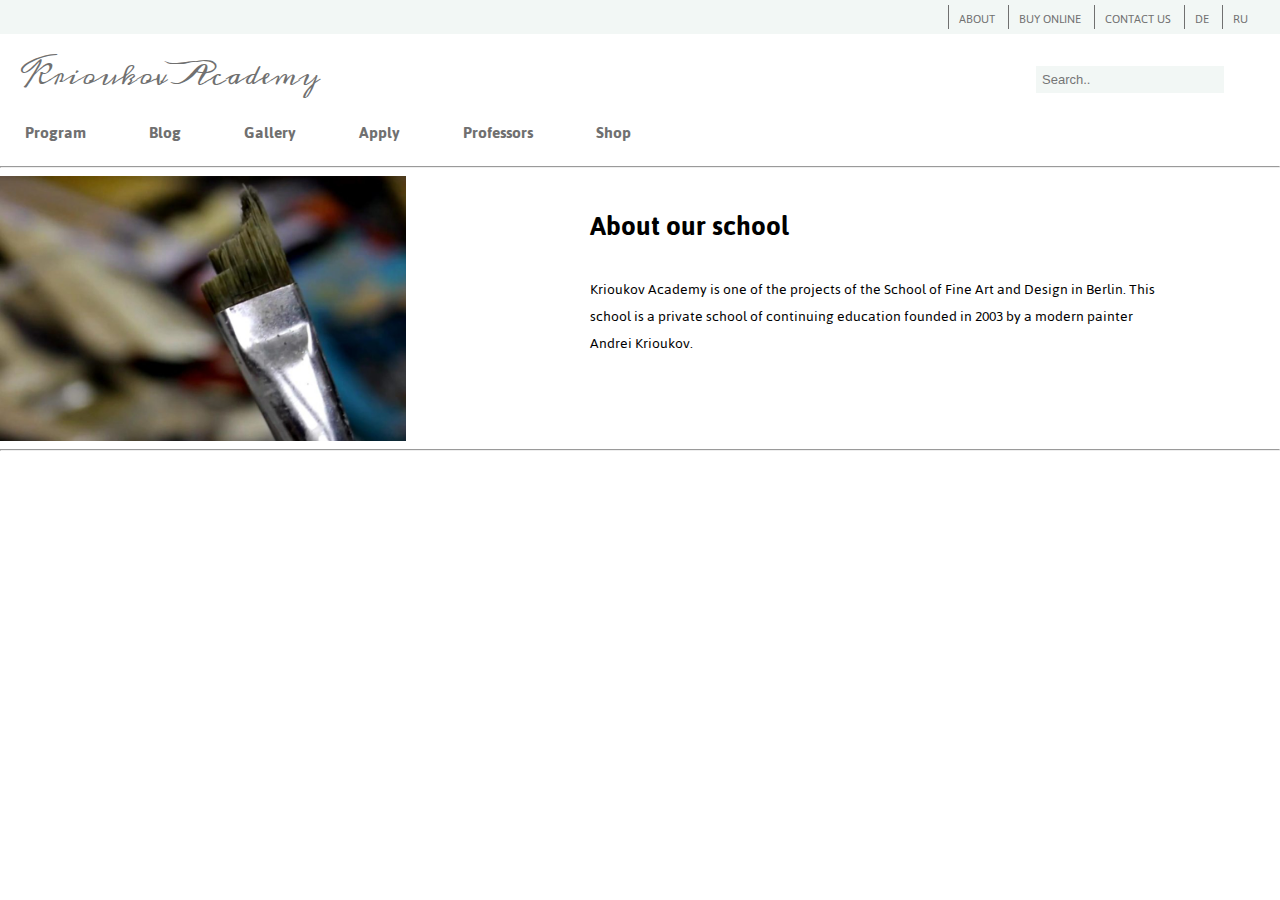
==== about.html @ 5da2a0fd "New HTMLs (about, contacts, shop) added" ====
<html lang="en">
<head>
    <meta charset="UTF-8">
    <meta name="viewport" content="width=device-width, initial-scale=1.0">
    <meta http-equiv="X-UA-Compatible" content="ie=edge">
    <link rel="stylesheet" href="style.css" type="text/css">
    <link rel="stylesheet" href="style_apply.css" type="text/css">
    <link href='https://fonts.googleapis.com/css?family=Jaldi' rel='stylesheet'>
    <link href='https://fonts.googleapis.com/css?family=Meddon' rel='stylesheet'>
    <title>Krioukov.Academy</title>
</head>
<body>
    <header>
        <div class="header-right">
            <div class="upper_menu"><a href="about.html">ABOUT</a></div>
            <div class="upper_menu"><a href="shop.html">BUY ONLINE</a></div>
            <div class="upper_menu"><a href="contacts.html">CONTACT US</a></div>
            <div class="upper_menu">DE</div>
            <div class="upper_menu">RU</div>
        </div>
    </header>
    <div class="content1">
        <div class="logo"><a href="index.html">Krioukov Academy</a></div>
        <div class="search">
                <input type="text" placeholder="Search..">
        </div>
    </div>
    <nav>
        <div class="navigation"><a href="program.html">Program</a></div>
        <div class="navigation"><a href="blog.html">Blog</a></div>
        <div class="navigation"><a href="gallery.html">Gallery</a></div>
        <div class="navigation"><a href="application.html">Apply</a></div>
        <div class="navigation"><a href="professors.html">Professors</a></div>
        <div class="navigation"><a href="shop.html">Shop</a></div>
    </nav>
    <hr>
    <div class="inheader-container">
        <div class="inheader-img"><img src="assets/about-header.jpg" width="70%"></div>
        <div class="inheader-text">
                <h2>About our school</h2>
                <p>Krioukov Academy is one of the projects of the School of Fine Art and Design in Berlin. This school is a private school of continuing education founded in 2003 by a modern painter Andrei Krioukov.</p> 
        </div>
    </div>
    <hr>
</body>
---- style.css ----
body {
    font-family: 'Jaldi';
    margin: 0;

}
a {
    color:rgb(112, 112, 112);
    text-decoration: none;
   }
   a:visited {
    color: rgb(112, 112, 112);
   }
   a:active {
    color:rgb(82, 81, 81); 
   }
    A:hover {
        text-decoration: underline;
   }
header {
    background-color: rgb(235, 243, 240, 0.637);
    color: rgb(112, 112, 112);
    font-size: 13px;
    width: 100%;
    text-align: right;   
}
.header-right {
    margin-right: 22px;
}
.upper_menu {
    display: inline-block;
    padding: 3px 10px 3px 10px;
    margin-top: 5px;
    margin-bottom: 5px;
    border-left: 1px solid rgb(112, 112, 112);
    height: 18px;

}
.content1 {
    margin-top: 15px;
    
}

.logo {
    display: inline-block;
    font-family: 'Meddon';
    font-size: 25px;
    padding-left: 20px;
    width: 40%;   
}

.search {
    width: 55%;
    display: inline-block;
    text-align: right;
}

.search input[type=text] {
    
    padding: 6px;
    border: none;
    background-color: rgb(235, 243, 240, 0.637);
    margin-right: 15px;
    font-size: 13px;
    
  }
nav {
    padding-bottom: 5px;
    padding-left: 20px;
}
  .navigation {
    display: inline-block;
    padding: 15px 55px 5px 5px;
    font-size: 18px;
    color: rgb(112, 112, 112);
    font-weight: bold;

  }

  .content2 {
    align-content: center;
    width: 100%;
  }
  .course-container {
      display: inline;
  }

  .program-container {
    display: inline-flex;
    width: 100%;
    height: ;
    flex-direction: row;
    flex-wrap: nowrap;
    justify-content: space-between;
    align-items: center;
    align-content: center;
    margin: 0px 130px 50px 0px;

  }

  .course {
      display: inline-block;
      flex-grow: 1;
      flex-basis: content;
      text-align: left;
      width: 35%;
  }
.course-text {
    width: 95%;
    text-align: justify;
}

  .homepage_video {
    margin: 0px 0px 50px 0px;
    text-align: center;
    align-content: center;
    
  }

  .container2 {
    display: inline-flex;
    width: 100%;
    height: ;
    flex-direction: row;
    flex-wrap: nowrap;
    justify-content: space-between;
    align-items: center;
    align-content: center;
    margin: 0px 130px 50px 0px;
  }

  .item2 {
    display: inline-block;
    width: 50%;
    flex-grow: 1;
    flex-basis: content;
    text-align: left;
  }
.last-block {
    width: 100%;
    display: inline-block;

}
.button-left {
    display: inline-block;
    text-align: left;
    width: 50%;
}
.button-right {
    display: inline-block;
    text-align: right;
    width: 49%;
}
footer {
    display: inline-block;
    width: 100%;
  }

  .left-links {
    display: inline-block;
    text-align: left;
    width: 50%;
  }
  .links {
    display: inline-block;

  }
  .right-links {
    display: inline-block;
    text-align: right;
    width: 49%;
  }
---- style_apply.css ----
h2 {
    font-size: 30px;
  }
  
.program {
    display: inline-block;
    text-align: left;
    vertical-align: top;
    width: 40%;
    padding-top: 3%;
    padding-left: 20px;
  }
  .inheader-container {
    display: inline-flex;
    width: 100%;
    flex-direction: row;
    flex-wrap: nowrap;
    justify-content: flex-start;
    align-items: left;
    align-content: left;
    margin: 0 -5px;
  }
.inheader-img {
    display: inline-block;
    flex-grow: 1;
    flex-basis: 100%;
    text-align: left;
    width: 100%;
    padding: 0;
    margin: 0 5px;
    
}
.inheader-text {
    display: inline-block;
    flex-grow: 3;
    flex-basis: 100%;
    text-align: left;
    width: 100%;
    margin: 0 5px;
    padding-right: 100px;
}
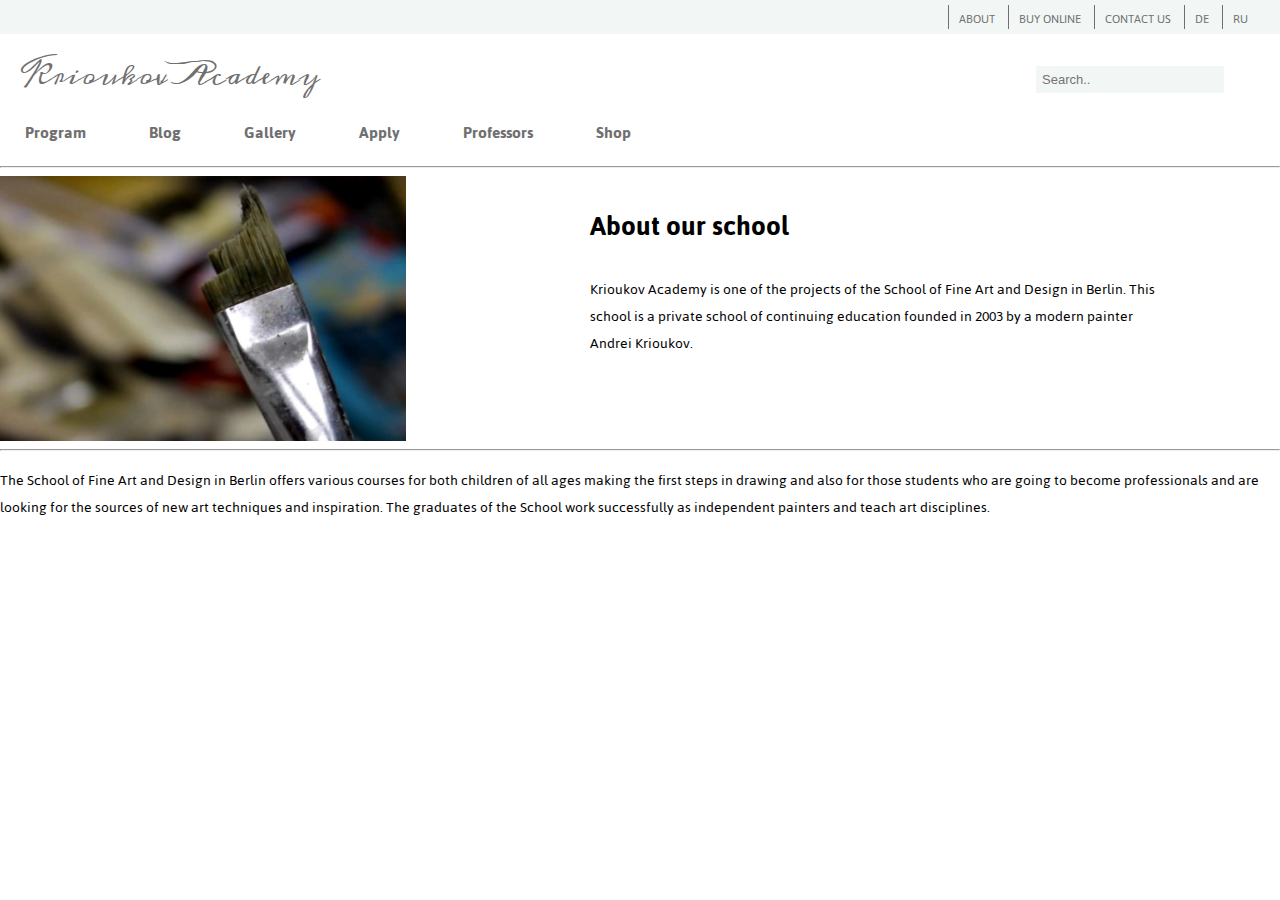
==== commit e53fa999: "The problem of responsibility for the home page solved. For the inside pases (professsors) not yet -" ====
--- a/about.html
+++ b/about.html
@@ -42,4 +42,9 @@
         </div>
     </div>
     <hr>
+    <div class="content">
+        <div class="content-right">
+        <p>The School of Fine Art and Design in Berlin offers various courses for both children of all ages making the first steps in drawing and also for those students who are going to become professionals and are looking for the sources of new art techniques and inspiration. The graduates of the School work successfully as independent painters and teach art disciplines.</p>
+    </div>
+</div>
 </body>--- a/style.css
+++ b/style.css
@@ -85,11 +85,10 @@
   }
 
   .program-container {
-    display: inline-flex;
+    display: flex;
     width: 100%;
-    height: ;
     flex-direction: row;
-    flex-wrap: nowrap;
+    flex-wrap: wrap;
     justify-content: space-between;
     align-items: center;
     align-content: center;
@@ -98,11 +97,14 @@
   }
 
   .course {
-      display: inline-block;
       flex-grow: 1;
       flex-basis: content;
       text-align: left;
-      width: 35%;
+  }
+  @media (min-width: 750px) {
+      .course {
+          width: 30%;
+      }
   }
 .course-text {
     width: 95%;
@@ -117,11 +119,10 @@
   }
 
   .container2 {
-    display: inline-flex;
+    display: flex;
     width: 100%;
-    height: ;
     flex-direction: row;
-    flex-wrap: nowrap;
+    flex-wrap: wrap;
     justify-content: space-between;
     align-items: center;
     align-content: center;
@@ -129,12 +130,16 @@
   }
 
   .item2 {
-    display: inline-block;
-    width: 50%;
     flex-grow: 1;
     flex-basis: content;
     text-align: left;
   }
+  @media (min-width: 750px) {
+    .item2 {
+        width: 45%;
+    }
+}
+
 .last-block {
     width: 100%;
     display: inline-block;
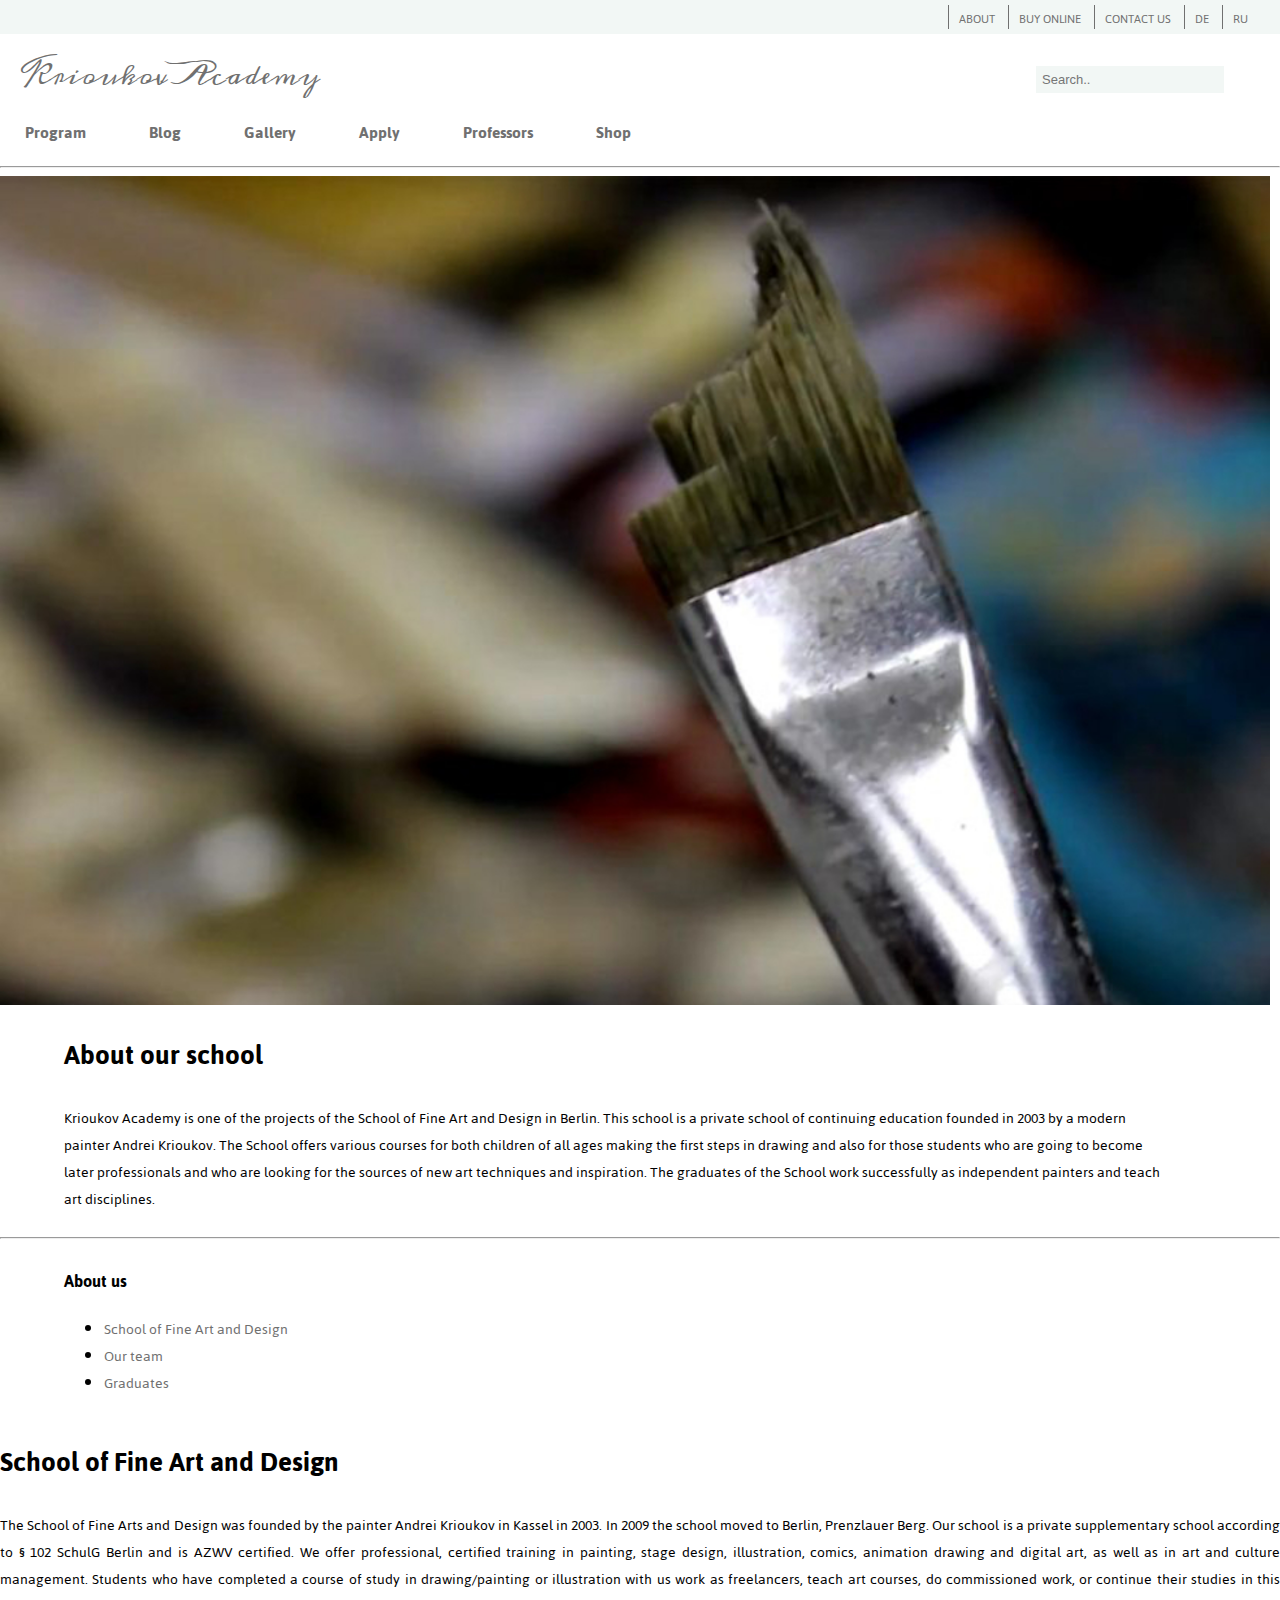
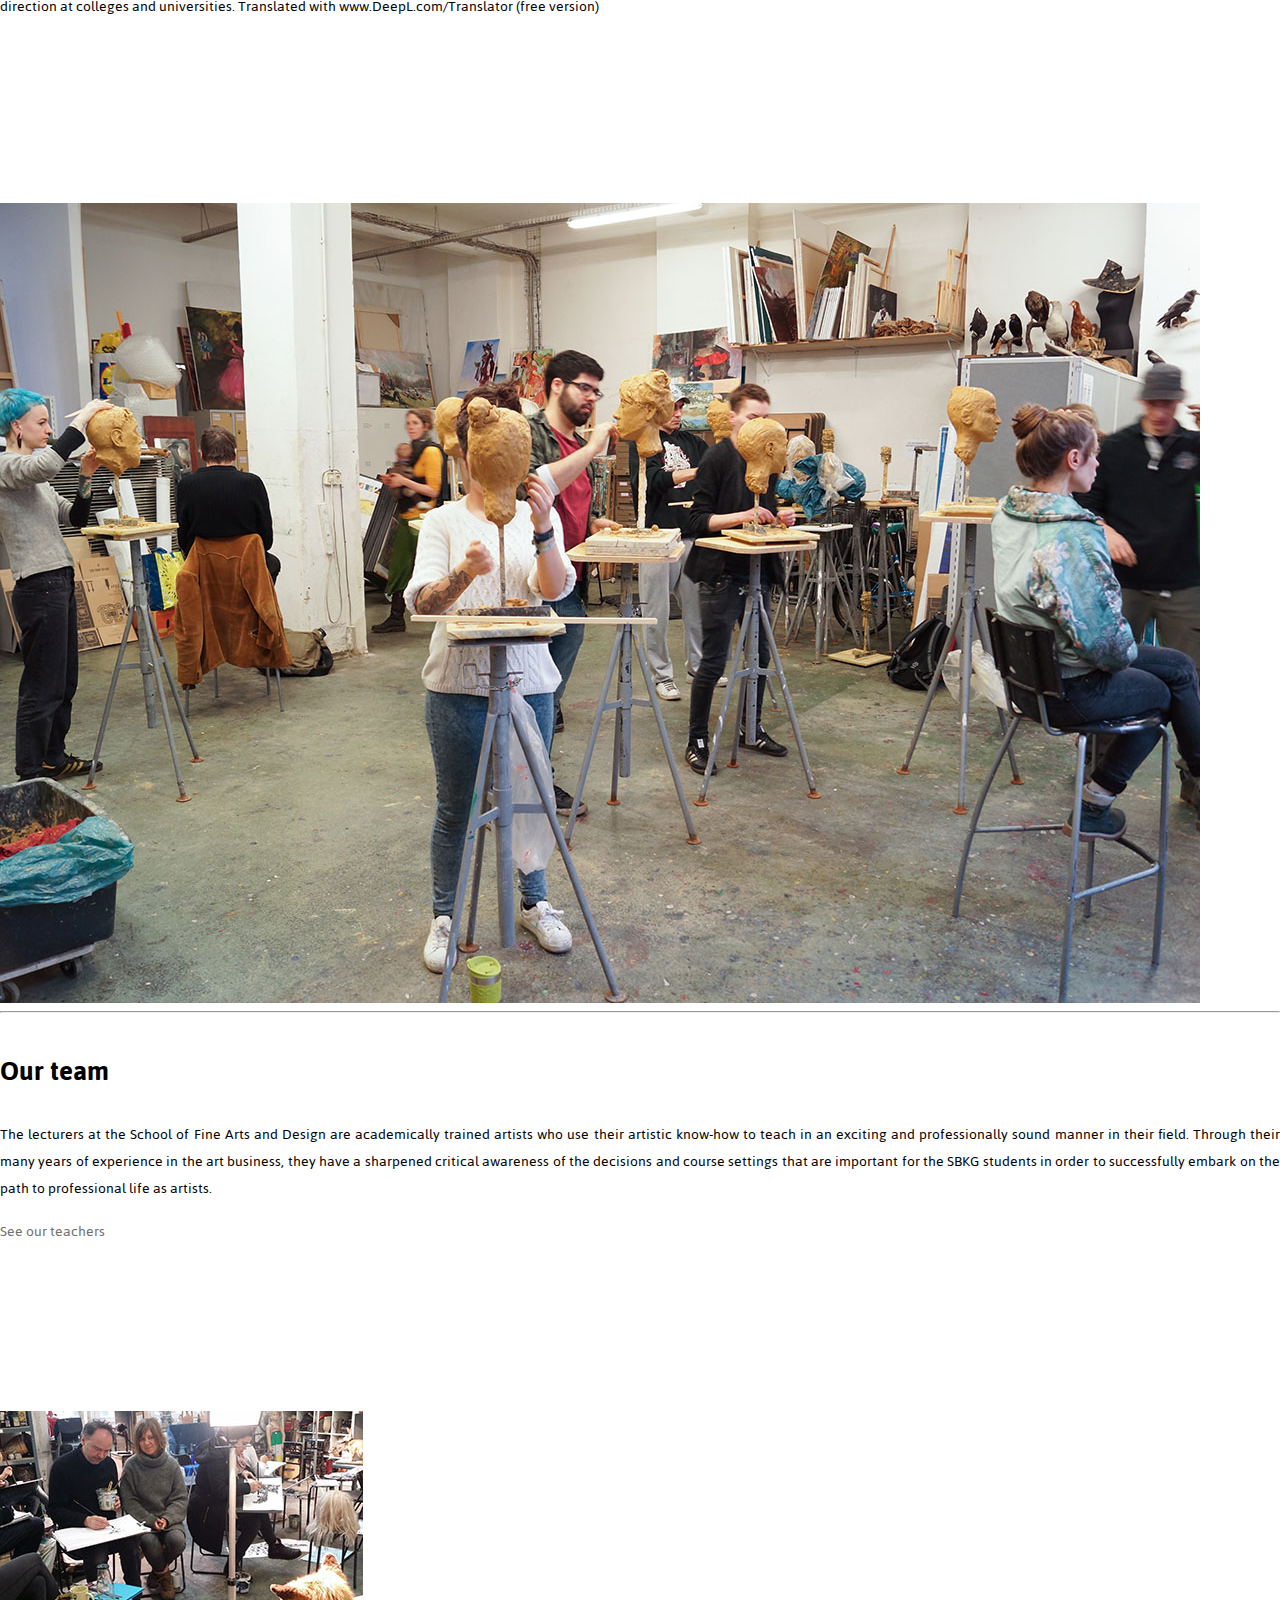
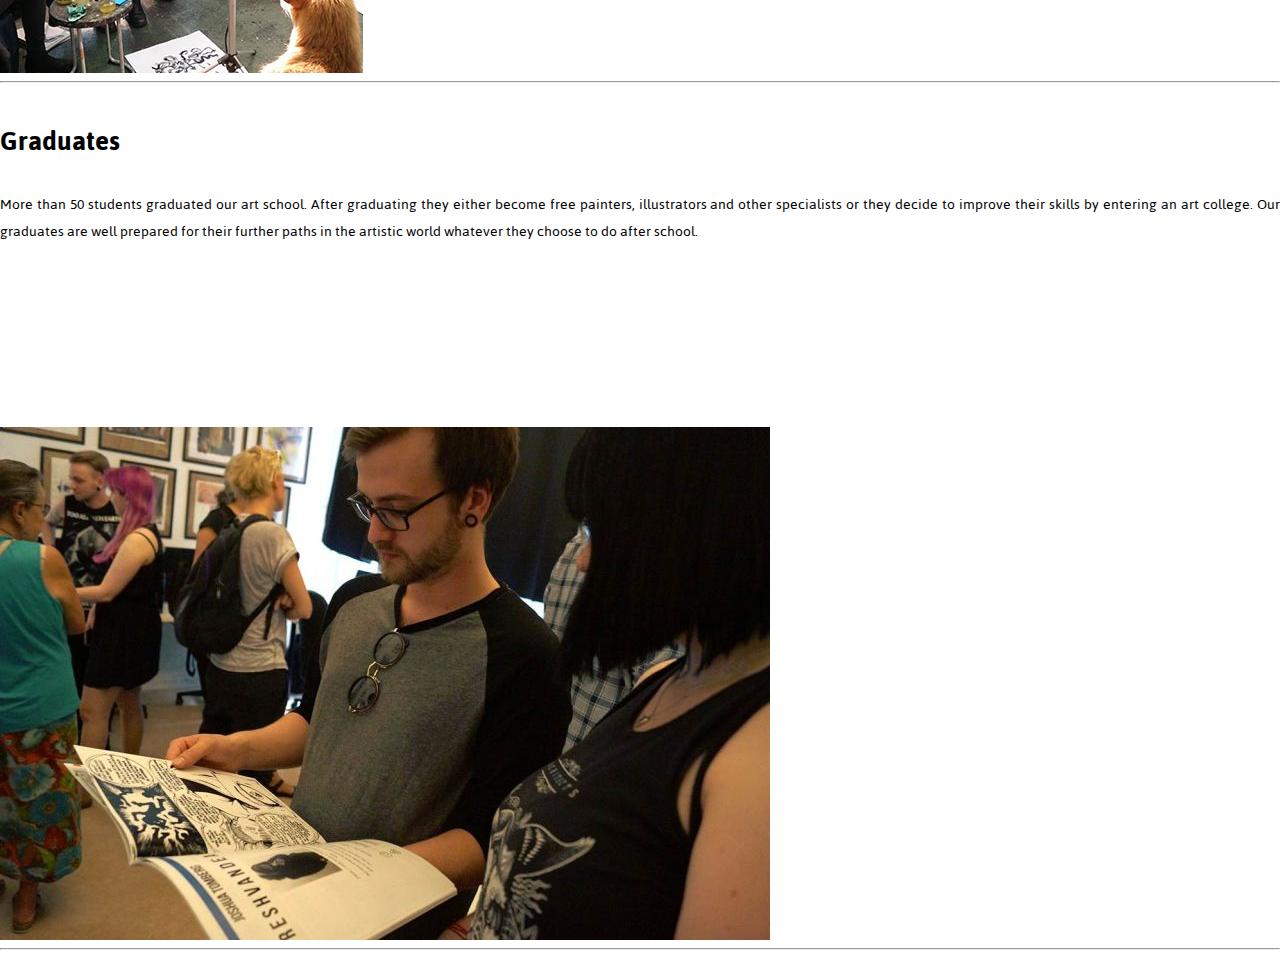
==== commit 5d1d83a6: "html and css pages ABOUT are made" ====
--- a/about.html
+++ b/about.html
@@ -4,7 +4,7 @@
     <meta name="viewport" content="width=device-width, initial-scale=1.0">
     <meta http-equiv="X-UA-Compatible" content="ie=edge">
     <link rel="stylesheet" href="style.css" type="text/css">
-    <link rel="stylesheet" href="style_apply.css" type="text/css">
+    <link rel="stylesheet" href="style_about.css" type="text/css">
     <link href='https://fonts.googleapis.com/css?family=Jaldi' rel='stylesheet'>
     <link href='https://fonts.googleapis.com/css?family=Meddon' rel='stylesheet'>
     <title>Krioukov.Academy</title>
@@ -35,16 +35,58 @@
     </nav>
     <hr>
     <div class="inheader-container">
-        <div class="inheader-img"><img src="assets/about-header.jpg" width="70%"></div>
+        <div class="inheader-img"><img src="assets/about-header.jpg" width="100%"></div>
         <div class="inheader-text">
                 <h2>About our school</h2>
-                <p>Krioukov Academy is one of the projects of the School of Fine Art and Design in Berlin. This school is a private school of continuing education founded in 2003 by a modern painter Andrei Krioukov.</p> 
-        </div>
+                <p>Krioukov Academy is one of the projects of the School of Fine Art and Design in Berlin. This school is a private school of continuing education founded in 2003 by a modern painter Andrei Krioukov. The School offers various courses for both children of all ages making the first steps in drawing and also for those students who are going to become later professionals and who are looking for the sources of new art techniques and inspiration. The graduates of the School work successfully as independent painters and teach art disciplines.</p>
+            </div>
     </div>
     <hr>
     <div class="content">
-        <div class="content-right">
-        <p>The School of Fine Art and Design in Berlin offers various courses for both children of all ages making the first steps in drawing and also for those students who are going to become professionals and are looking for the sources of new art techniques and inspiration. The graduates of the School work successfully as independent painters and teach art disciplines.</p>
-    </div>
+                    <div class="content-left">
+                        <h3>About us</h3>
+                        <ul class="item-list">
+                            <li class="item"><a href="#school">School of Fine Art and Design</a></li>
+                            <li class="item"><a href="#team">Our team</a></li>
+                            <li class="item"><a href="#graduates">Graduates</a></li>
+                        </ul>
+                    </div>
+                    <div class="content-right">
+                        <div class="item-container">
+                            <div class="about-item">
+                                <div class="text-part">
+                                    <h2 id="school">School of Fine Art and Design</h2>
+                                    <p>The School of Fine Arts and Design was founded by the painter Andrei Krioukov in Kassel in 2003. In 2009 the school moved to Berlin, Prenzlauer Berg. Our school is a private supplementary school according to § 102 SchulG Berlin and is AZWV certified. We offer professional, certified training in painting, stage design, illustration, comics, animation drawing and digital art, as well as in art and culture management. Students who have completed a course of study in drawing/painting or illustration with us work as freelancers, teach art courses, do commissioned work, or continue their studies in this direction at colleges and universities. Translated with www.DeepL.com/Translator (free version)</p>
+                                </div>
+                                <div class="image-part">
+                                    <img src="assets/school-item.jpg" alt="School of Fine Arts and Design" width="100%">
+                                </div>
+                            </div>
+                            <hr>
+                            <div class="about-item">
+                                        <div class="text-part">
+                                            <h2 id="team">Our team</h2>
+                                            <p>The lecturers at the School of Fine Arts and Design are academically trained artists who use their artistic know-how to teach in an exciting and professionally sound manner in their field. Through their many years of experience in the art business, they have a sharpened critical awareness of the decisions and course settings that are important for the SBKG students in order to successfully embark on the path to professional life as artists.</p>
+                                            <a href="professors.html">See our teachers</a>
+                                        </div>
+                                        <div class="image-part">
+                                            <img src="assets/professors-item.jpg" alt="Our team" width="100%">
+                                            
+                                        </div>
+                                    </div>
+                                <hr>
+                                <div class="about-item">
+                                        <div class="text-part">
+                                            <h2 id="graduates">Graduates</h2>
+                                            <p>More than 50 students graduated our art school. After graduating they either become free painters, illustrators and other specialists or they decide to improve their skills by entering an art college. Our graduates are well prepared for their further paths in the artistic world whatever they choose to do after school.</p>
+                                        </div>
+                                        <div class="image-part">
+                                            <img src="assets/graduates-item.jpg" alt="School graduates" width="100%">
+                                        </div>
+                                    </div>
+                                    <hr>
+                        </div>    
+        
+    
 </div>
 </body>--- a/style_about.css
+++ b/style_about.css
@@ -0,0 +1,102 @@
+h2 {
+    font-size: 30px;
+  }
+  
+.program {
+    display: inline-block;
+    text-align: left;
+    vertical-align: top;
+    width: 40%;
+    padding-top: 3%;
+    padding-left: 20px;
+  }
+  .inheader-container {
+    display: flex;
+    width: 100%;
+    flex-direction: row;
+    flex-wrap: wrap;
+    justify-content: flex-start;
+    align-items: left;
+    align-content: left;
+    margin: 0 -5px;
+  }
+.inheader-img {
+    flex-grow: 1;
+    flex-basis: content;
+    width: 40%;
+    padding: 0;
+    margin: 0 5px;
+    
+}
+@media (min-width: 750px) {
+    .inheader-img {
+        width: 25%;
+    }
+}
+.inheader-text {
+    flex-grow: 3;
+    flex-basis: content;
+    text-align: left;
+    width: 60%;
+    margin: 0 5px;
+    padding-left: 5%;
+    padding-right: 100px;
+    vertical-align: top;
+}
+@media (min-width: 750px) {
+    .inheader-text {
+        width: 50%;
+    }
+}
+.content {
+    display: flex;
+    width: 100%;
+    flex-direction: row;
+    flex-wrap: wrap;
+    justify-content: space-between; 
+}
+
+.content-left {
+    flex-grow: 1;
+    flex-basis: content;
+    width: 30%;
+    padding-left: 5%;
+    vertical-align: top;
+}
+.content-right {
+    flex-grow: 3;
+    flex-basis: content;
+    width: 65%;
+    display: inline-block;
+    vertical-align: top;
+    
+}
+
+.item-container {
+    display: block;
+}
+
+.about-item {
+    display: flex;
+    width: 100%;
+    flex-direction: row;
+    flex-wrap: wrap;
+    justify-content: space-between;    
+}
+
+.text-part {
+    width: 60%;
+    text-align: justify;
+    flex-basis: content;
+    
+}
+.image-part {
+    width: 35%;
+    align-content: right;
+    margin-right: 0;
+    padding-top: 13%;
+    vertical-align: bottom;
+    flex-grow: inherit;
+    flex-basis: content;
+    padding-right: 2%;    
+}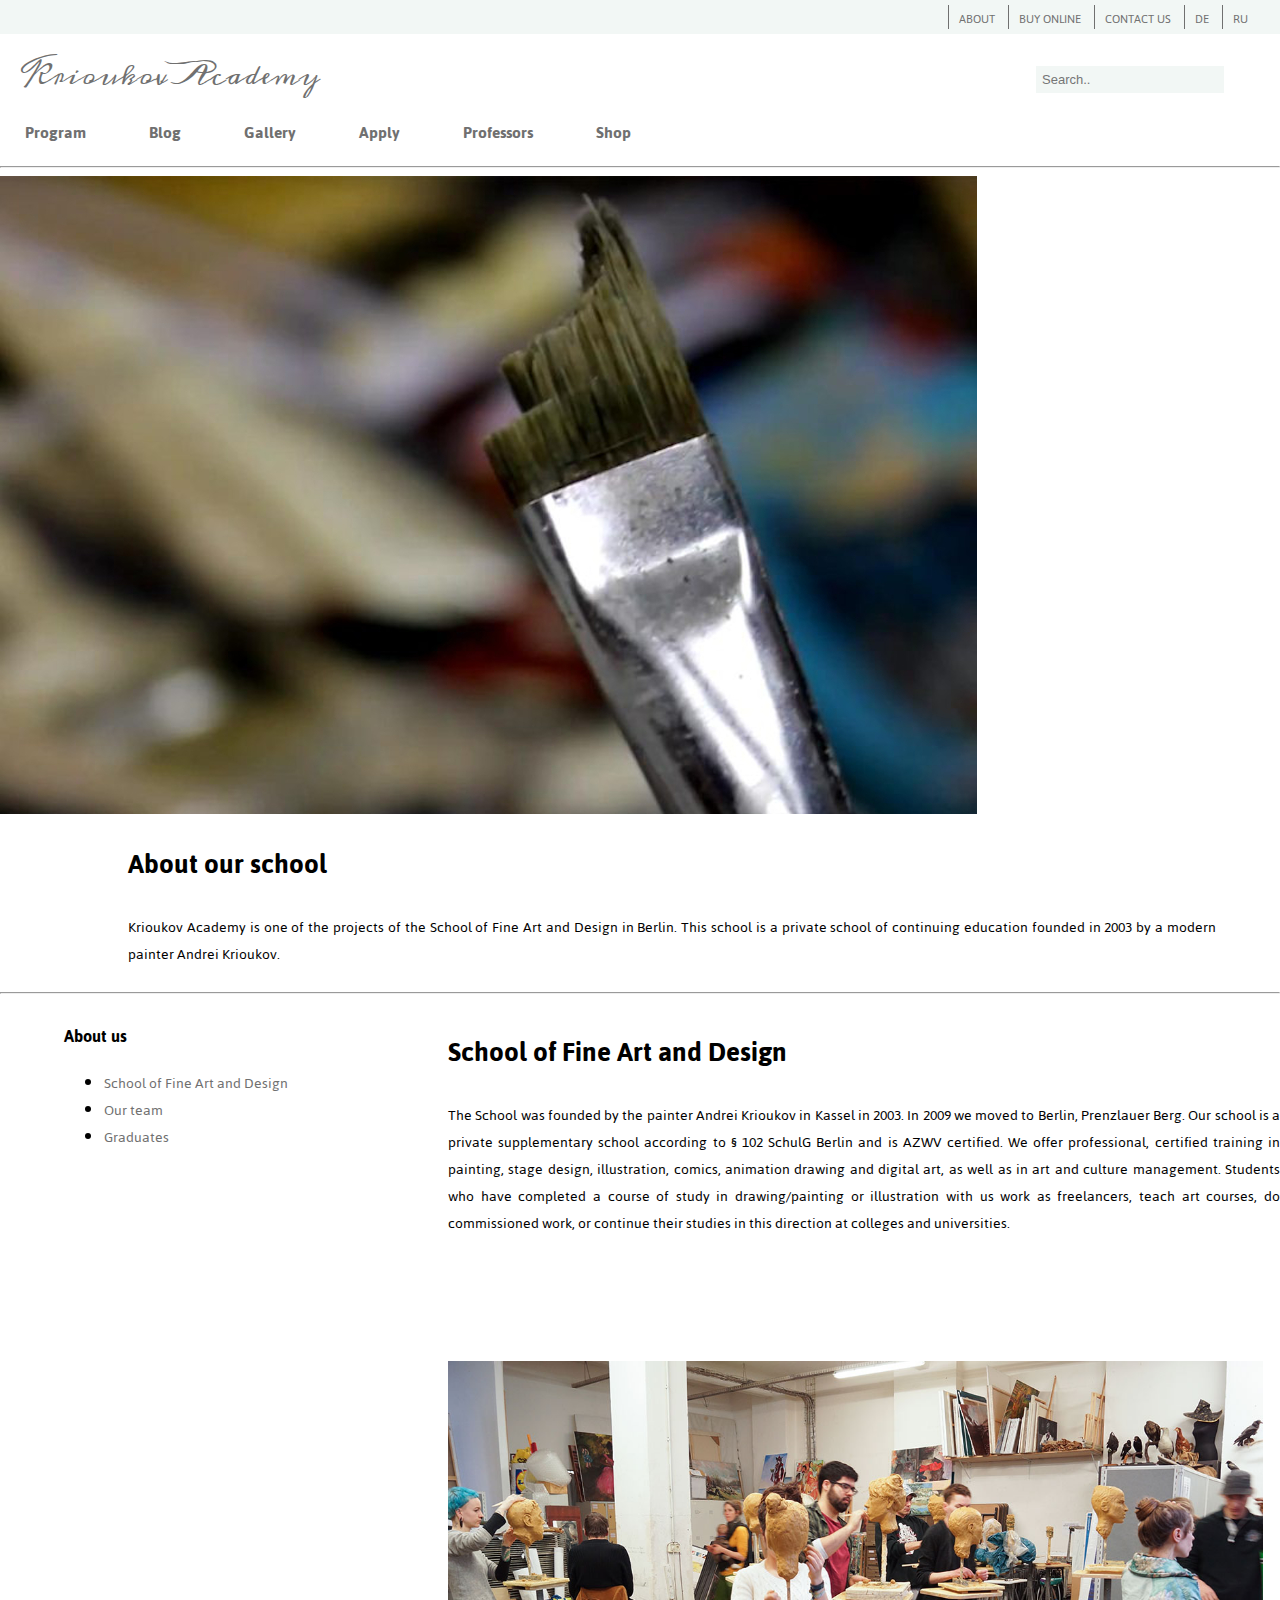
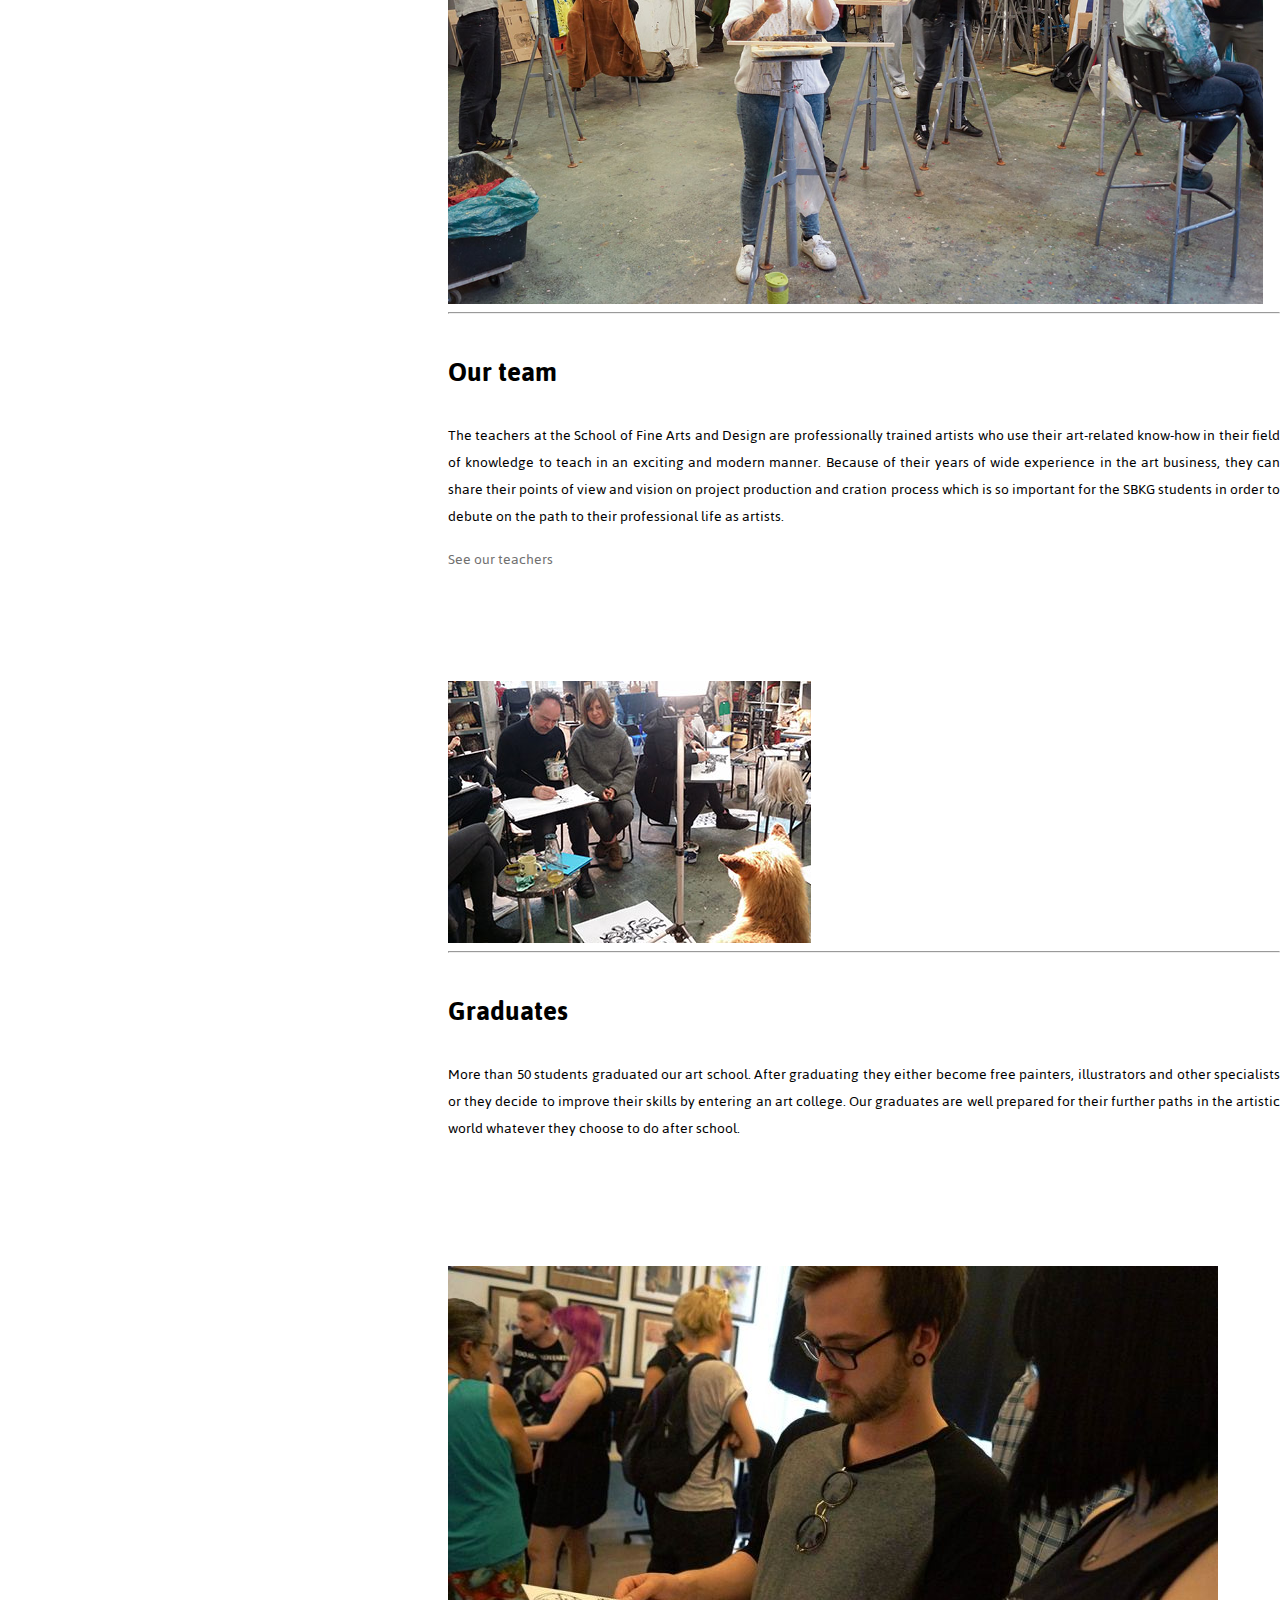
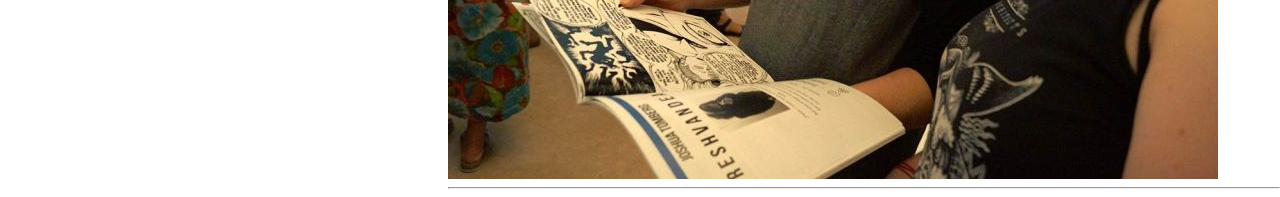
==== commit 6008794b: "Corrected content container and inheader-container according to how it works in style_professors.css" ====
--- a/about.html
+++ b/about.html
@@ -38,7 +38,7 @@
         <div class="inheader-img"><img src="assets/about-header.jpg" width="100%"></div>
         <div class="inheader-text">
                 <h2>About our school</h2>
-                <p>Krioukov Academy is one of the projects of the School of Fine Art and Design in Berlin. This school is a private school of continuing education founded in 2003 by a modern painter Andrei Krioukov. The School offers various courses for both children of all ages making the first steps in drawing and also for those students who are going to become later professionals and who are looking for the sources of new art techniques and inspiration. The graduates of the School work successfully as independent painters and teach art disciplines.</p>
+                <p>Krioukov Academy is one of the projects of the School of Fine Art and Design in Berlin. This school is a private school of continuing education founded in 2003 by a modern painter Andrei Krioukov.</p>
             </div>
     </div>
     <hr>
@@ -56,7 +56,7 @@
                             <div class="about-item">
                                 <div class="text-part">
                                     <h2 id="school">School of Fine Art and Design</h2>
-                                    <p>The School of Fine Arts and Design was founded by the painter Andrei Krioukov in Kassel in 2003. In 2009 the school moved to Berlin, Prenzlauer Berg. Our school is a private supplementary school according to § 102 SchulG Berlin and is AZWV certified. We offer professional, certified training in painting, stage design, illustration, comics, animation drawing and digital art, as well as in art and culture management. Students who have completed a course of study in drawing/painting or illustration with us work as freelancers, teach art courses, do commissioned work, or continue their studies in this direction at colleges and universities. Translated with www.DeepL.com/Translator (free version)</p>
+                                    <p>The School was founded by the painter Andrei Krioukov in Kassel in 2003. In 2009 we moved to Berlin, Prenzlauer Berg. Our school is a private supplementary school according to § 102 SchulG Berlin and is AZWV certified. We offer professional, certified training in painting, stage design, illustration, comics, animation drawing and digital art, as well as in art and culture management. Students who have completed a course of study in drawing/painting or illustration with us work as freelancers, teach art courses, do commissioned work, or continue their studies in this direction at colleges and universities.</p>
                                 </div>
                                 <div class="image-part">
                                     <img src="assets/school-item.jpg" alt="School of Fine Arts and Design" width="100%">
@@ -66,7 +66,7 @@
                             <div class="about-item">
                                         <div class="text-part">
                                             <h2 id="team">Our team</h2>
-                                            <p>The lecturers at the School of Fine Arts and Design are academically trained artists who use their artistic know-how to teach in an exciting and professionally sound manner in their field. Through their many years of experience in the art business, they have a sharpened critical awareness of the decisions and course settings that are important for the SBKG students in order to successfully embark on the path to professional life as artists.</p>
+                                            <p>The teachers at the School of Fine Arts and Design are professionally trained artists who use their art-related know-how in their field of knowledge to teach in an exciting and modern manner. Because of their years of wide experience in the art business, they can share their points of view and vision on project production and cration process which is so important for the SBKG students in order to debute on the path to their professional life as artists.</p>
                                             <a href="professors.html">See our teachers</a>
                                         </div>
                                         <div class="image-part">
--- a/style_about.css
+++ b/style_about.css
@@ -1,32 +1,18 @@
 h2 {
     font-size: 30px;
   }
-  
-.program {
-    display: inline-block;
-    text-align: left;
-    vertical-align: top;
-    width: 40%;
-    padding-top: 3%;
-    padding-left: 20px;
-  }
-  .inheader-container {
+.inheader-container {
     display: flex;
     width: 100%;
     flex-direction: row;
     flex-wrap: wrap;
     justify-content: flex-start;
-    align-items: left;
-    align-content: left;
-    margin: 0 -5px;
+    
   }
 .inheader-img {
-    flex-grow: 1;
     flex-basis: content;
-    width: 40%;
-    padding: 0;
-    margin: 0 5px;
-    
+    width: 100%;
+    padding: 0; 
 }
 @media (min-width: 750px) {
     .inheader-img {
@@ -34,18 +20,16 @@
     }
 }
 .inheader-text {
-    flex-grow: 3;
+    text-align: justify;
     flex-basis: content;
-    text-align: left;
-    width: 60%;
-    margin: 0 5px;
-    padding-left: 5%;
-    padding-right: 100px;
+    width: 100%;
+    padding-right: 5%;
+    padding-left: 10%;
     vertical-align: top;
 }
 @media (min-width: 750px) {
     .inheader-text {
-        width: 50%;
+        width: 60%;
     }
 }
 .content {
@@ -57,19 +41,23 @@
 }
 
 .content-left {
-    flex-grow: 1;
-    flex-basis: content;
     width: 30%;
     padding-left: 5%;
     vertical-align: top;
 }
-.content-right {
-    flex-grow: 3;
-    flex-basis: content;
+@media (min-width: 750px) {
+    .content-left {
+        width: 30%;
+    }
+}
+.content-right {   
     width: 65%;
-    display: inline-block;
-    vertical-align: top;
-    
+    vertical-align: top;  
+}
+@media (min-width: 750px) {
+    .content-right {
+        width: 65%;
+    }
 }
 
 .item-container {
@@ -85,18 +73,28 @@
 }
 
 .text-part {
-    width: 60%;
+    
+    width: 70%;
     text-align: justify;
-    flex-basis: content;
-    
+    flex-basis: content;  
+}
+@media (min-width: 750px) {
+    .text-part {
+        width: 60%;
+    }
 }
 .image-part {
-    width: 35%;
+    flex-grow: inherit;
+    width: 100%;
     align-content: right;
     margin-right: 0;
     padding-top: 13%;
     vertical-align: bottom;
-    flex-grow: inherit;
     flex-basis: content;
     padding-right: 2%;    
+}
+@media (min-width: 750px) {
+    .image-part {
+        width: 35%;
+    }
 }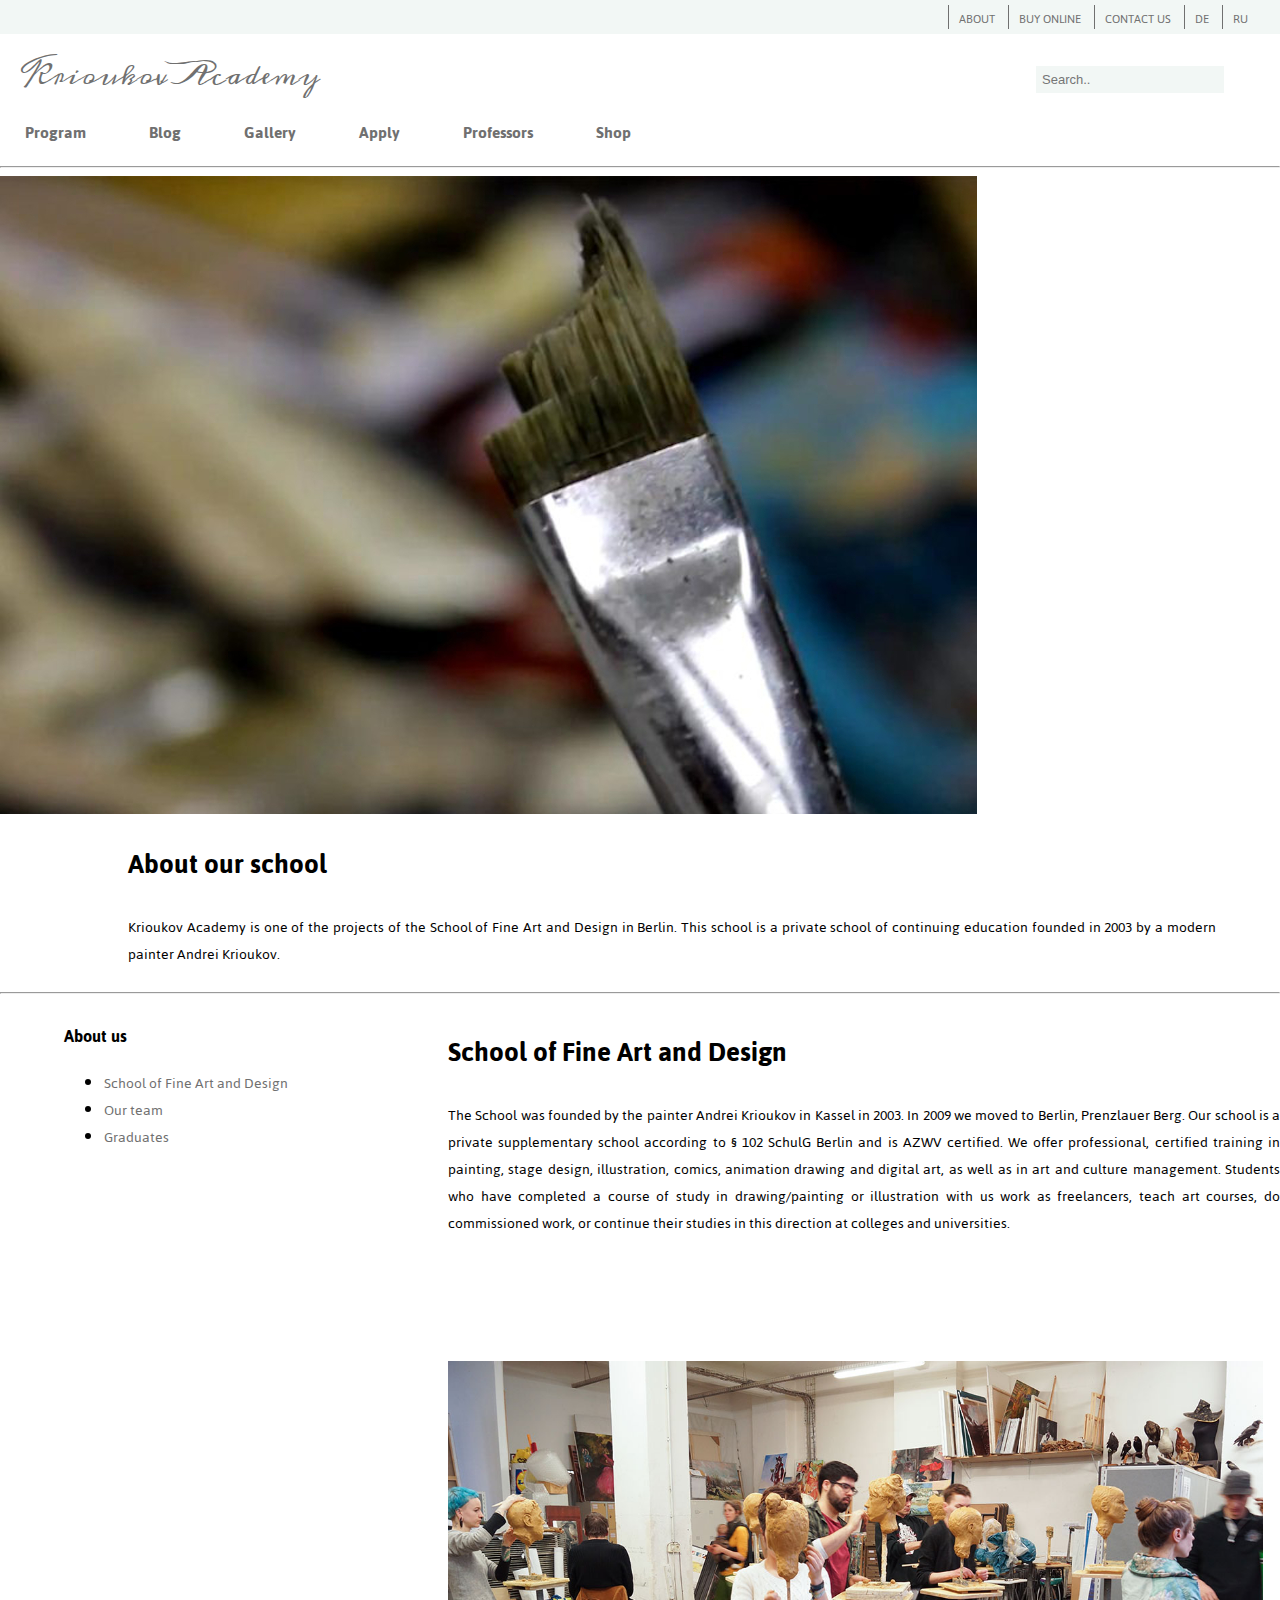
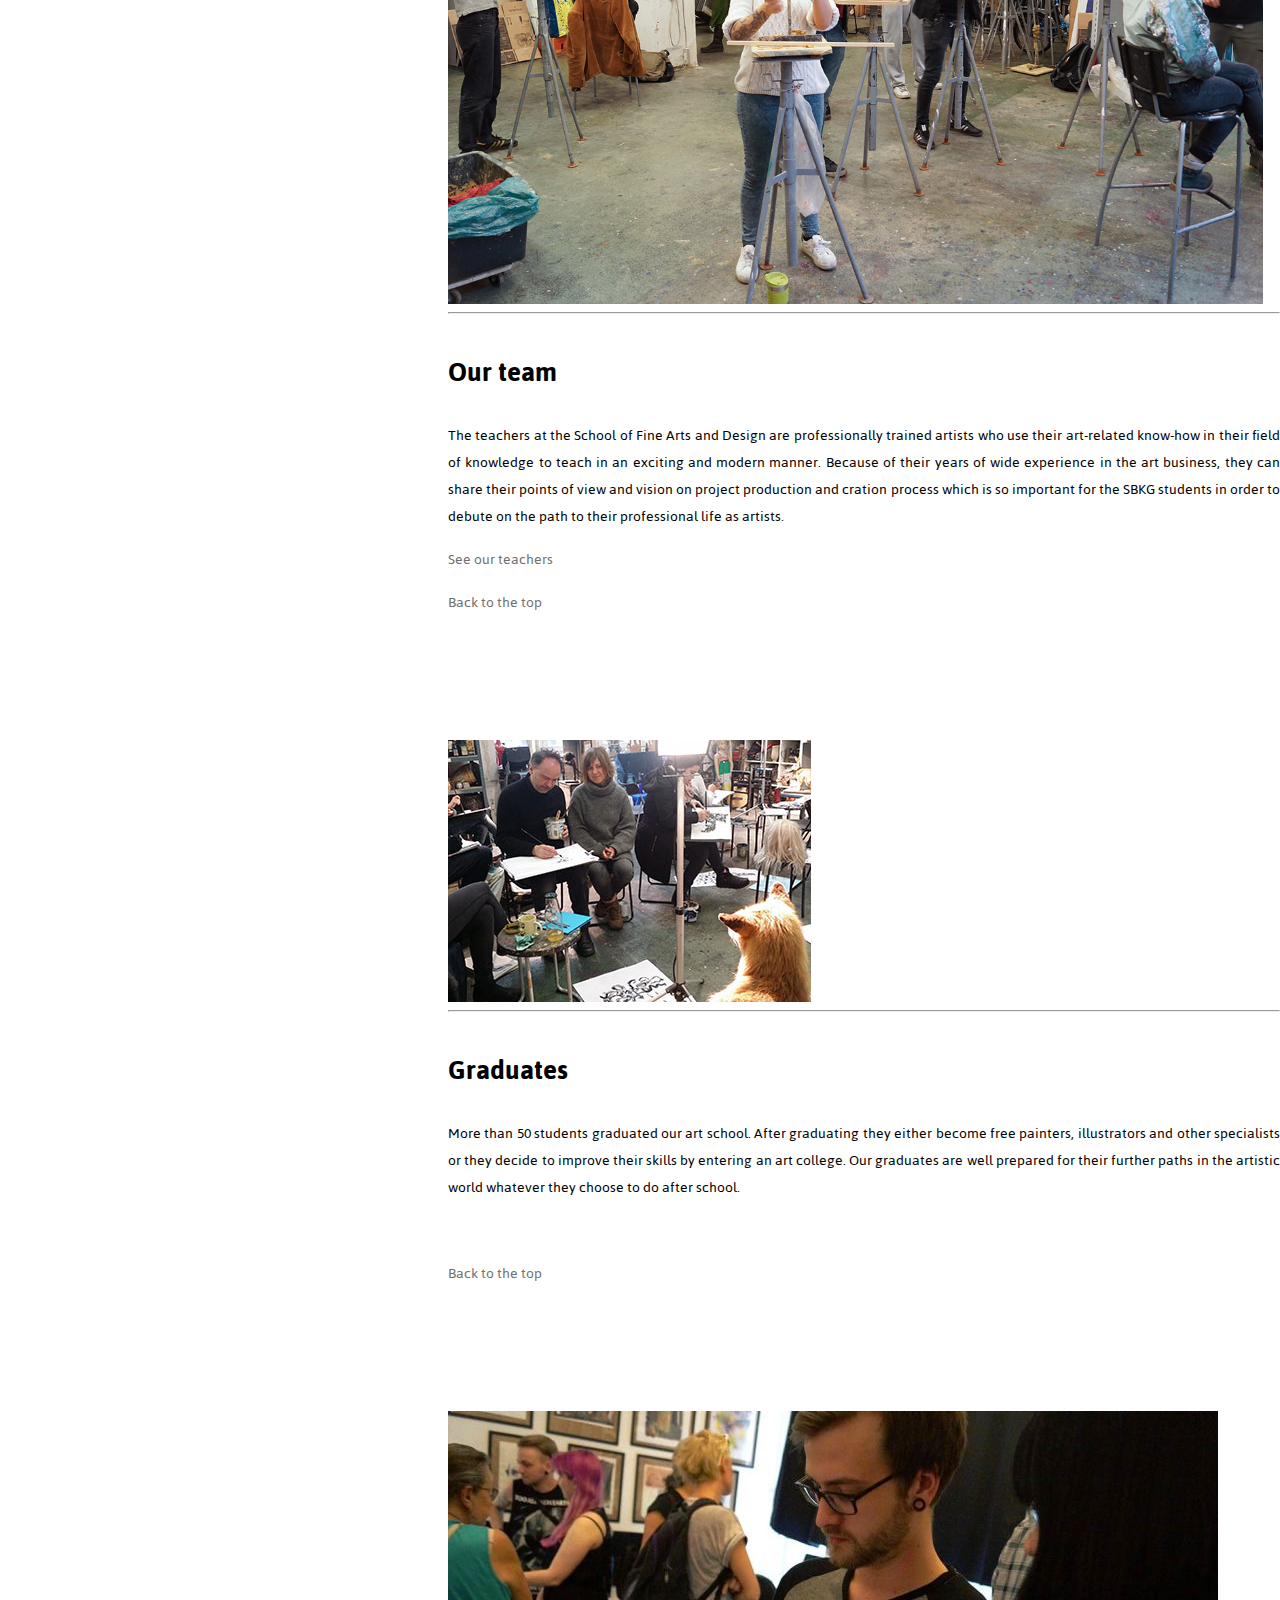
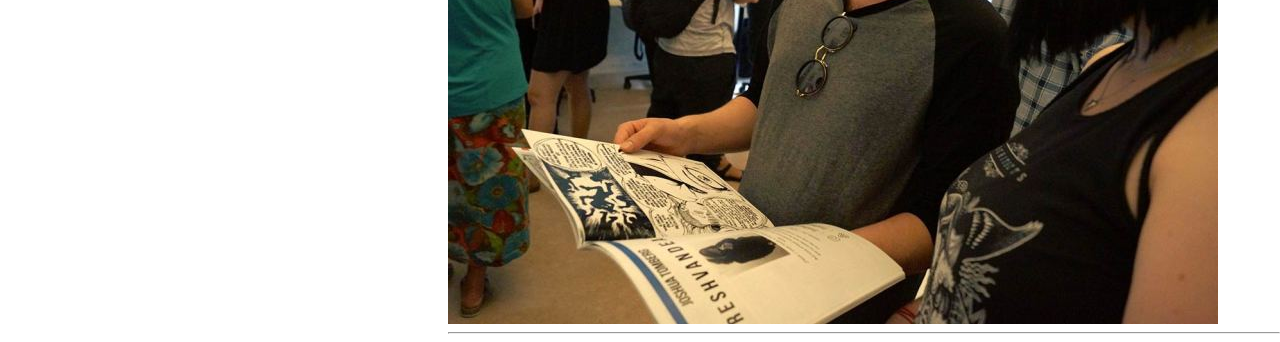
==== commit 27ccb311: "Application form added and program started" ====
--- a/about.html
+++ b/about.html
@@ -68,6 +68,7 @@
                                             <h2 id="team">Our team</h2>
                                             <p>The teachers at the School of Fine Arts and Design are professionally trained artists who use their art-related know-how in their field of knowledge to teach in an exciting and modern manner. Because of their years of wide experience in the art business, they can share their points of view and vision on project production and cration process which is so important for the SBKG students in order to debute on the path to their professional life as artists.</p>
                                             <a href="professors.html">See our teachers</a>
+                                            <p class="back2top"><a href="#top">Back to the top</a></p>
                                         </div>
                                         <div class="image-part">
                                             <img src="assets/professors-item.jpg" alt="Our team" width="100%">
@@ -79,6 +80,8 @@
                                         <div class="text-part">
                                             <h2 id="graduates">Graduates</h2>
                                             <p>More than 50 students graduated our art school. After graduating they either become free painters, illustrators and other specialists or they decide to improve their skills by entering an art college. Our graduates are well prepared for their further paths in the artistic world whatever they choose to do after school.</p>
+                                            <br>
+                                            <p class="back2top"><a href="#top">Back to the top</a></p>
                                         </div>
                                         <div class="image-part">
                                             <img src="assets/graduates-item.jpg" alt="School graduates" width="100%">
